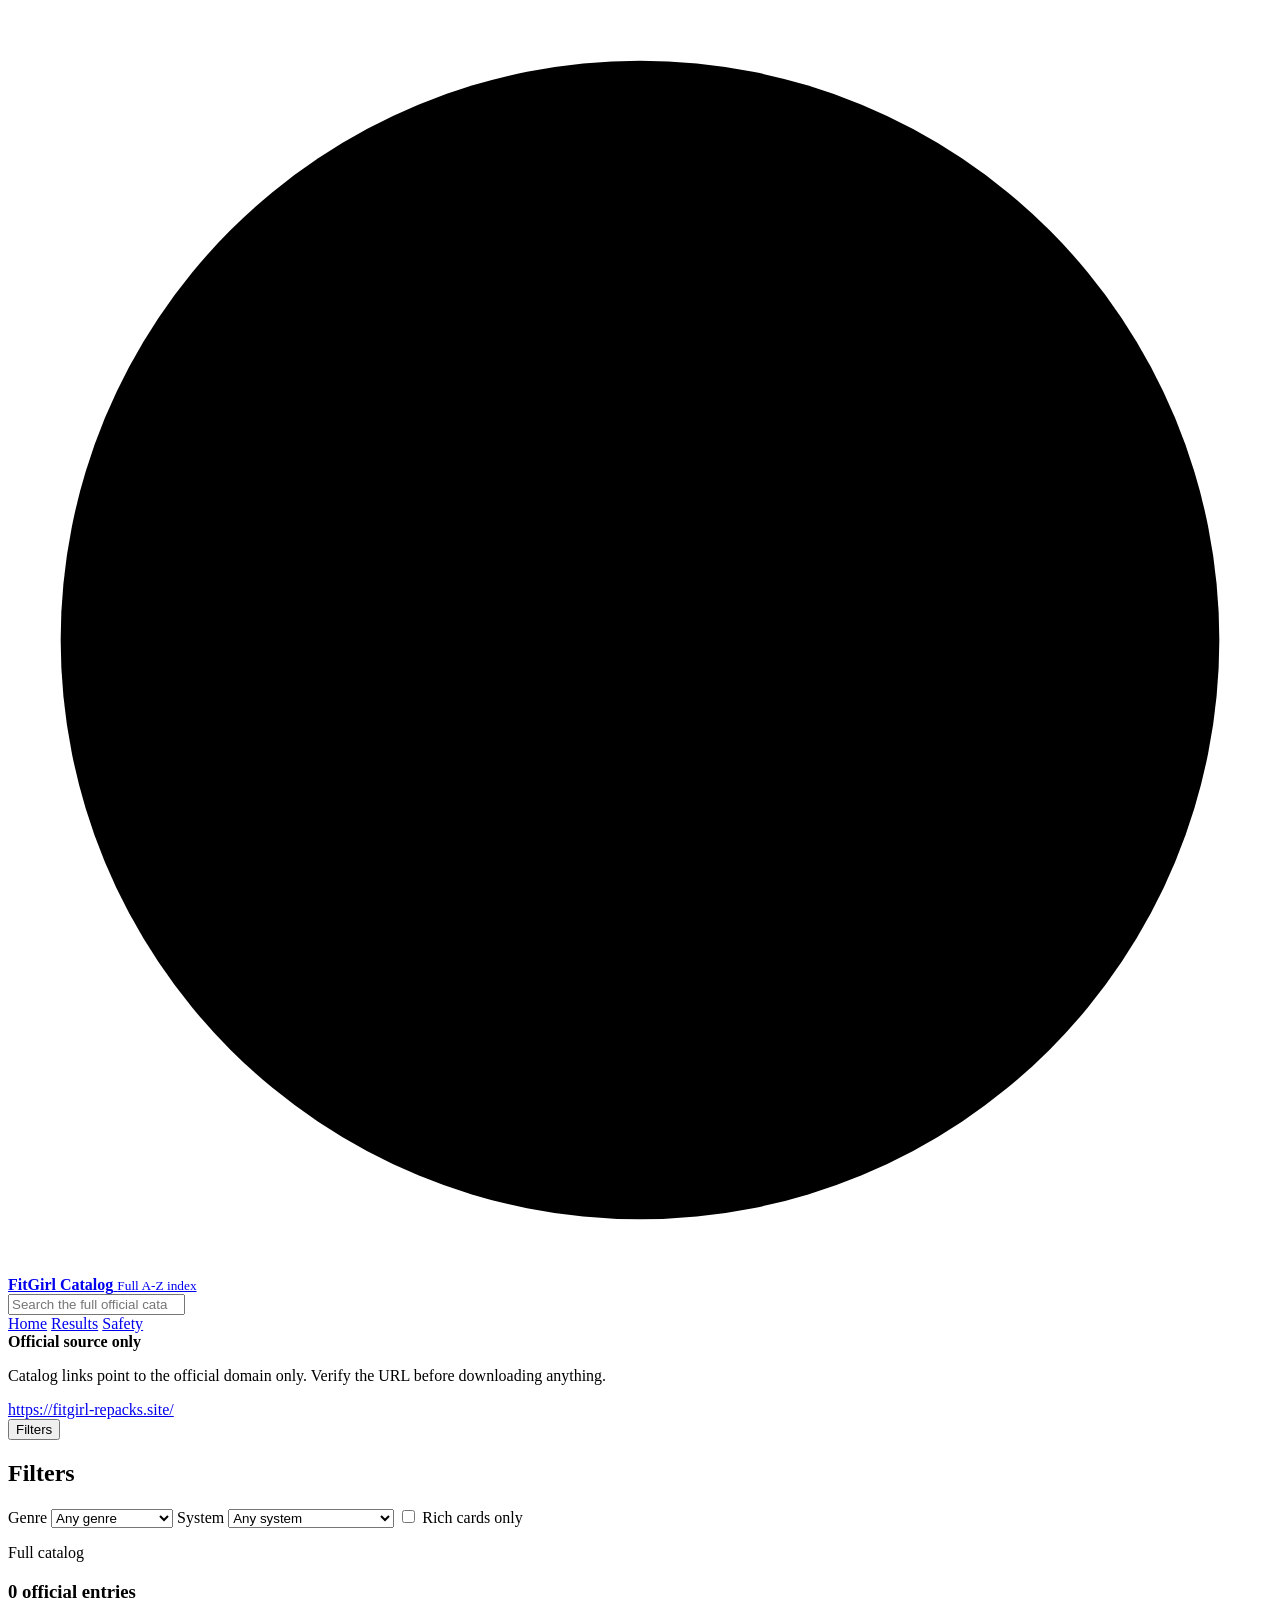
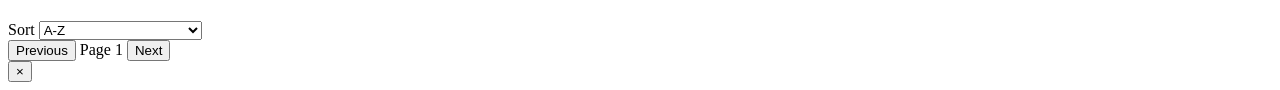
==== catalog.html @ 347bd5c8 "catlog.html file" ====
<!doctype html>
<html lang="en">
  <head>
    <meta charset="utf-8" />
    <meta name="viewport" content="width=device-width, initial-scale=1" />
    <title>Catalog - FitGirl Catalog</title>
    <meta
      name="description"
      content="Search and browse the locally indexed official FitGirl Repacks A-Z catalog."
    />
    <link rel="stylesheet" href="styles.css" />
  </head>
  <body>
    <header class="site-header">
      <a class="brand" href="/" aria-label="FitGirl Catalog home">
        <span class="fitgirl-mark" aria-hidden="true">
          <svg viewBox="0 0 48 48" role="img">
            <circle cx="24" cy="24" r="22" />
            <path d="M15 29c2.5 5.5 15.5 5.5 18 0" />
            <path d="M16 19c4-8 14-8 18 0" />
            <path d="M15 21c4 2 14 2 18 0" />
            <path d="M18 25h.1M30 25h.1" />
          </svg>
        </span>
        <span>
          <strong>FitGirl Catalog</strong>
          <small>Full A-Z index</small>
        </span>
      </a>
      <div class="catalog-header-search">
        <input id="catalogSearch" type="search" placeholder="Search the full official catalog..." />
      </div>
      <nav class="topnav" aria-label="Primary">
        <a href="/">Home</a>
        <a href="#results">Results</a>
        <a href="#safety">Safety</a>
      </nav>
    </header>

    <main>
      <section class="official-warning" id="safety">
        <div>
          <strong>Official source only</strong>
          <p>Catalog links point to the official domain only. Verify the URL before downloading anything.</p>
        </div>
        <a href="https://fitgirl-repacks.site/" rel="noreferrer">https://fitgirl-repacks.site/</a>
      </section>

      <section class="catalog-shell" id="results">
        <button class="secondary-button filter-toggle" type="button" id="filterToggle">Filters</button>
        <aside class="catalog-sidebar" id="catalogSidebar">
          <h2>Filters</h2>
          <label>
            Genre
            <select id="genreFilter">
              <option value="">Any genre</option>
              <option value="action">Action</option>
              <option value="rpg">RPG</option>
              <option value="racing">Racing</option>
              <option value="horror">Horror</option>
              <option value="strategy">Strategy</option>
              <option value="simulation">Simulation</option>
              <option value="survival">Survival</option>
              <option value="open-world">Open World</option>
              <option value="soulslike">Soulslike</option>
              <option value="sandbox">Sandbox</option>
              <option value="tactical">Tactical</option>
              <option value="roguelike">Roguelike</option>
              <option value="metroidvania">Metroidvania</option>
              <option value="first-person">First Person</option>
              <option value="third-person">Third Person</option>
              <option value="isometric">Isometric</option>
              <option value="top-down">Top Down</option>
              <option value="singleplayer">Singleplayer</option>
              <option value="multiplayer">Multiplayer</option>
              <option value="co-op">Co-op</option>
              <option value="online-pvp">Online PvP</option>
              <option value="fantasy">Fantasy</option>
              <option value="zombies">Zombies</option>
              <option value="space">Space</option>
              <option value="cyberpunk">Cyberpunk</option>
              <option value="historical">Historical</option>
              <option value="military">Military</option>
              <option value="post-apocalyptic">Post-Apocalyptic</option>
            </select>
          </label>
          <label>
            System
            <select id="systemFilter">
              <option value="">Any system</option>
              <option>Controller Friendly</option>
              <option>Low-End PC Friendly</option>
              <option>Steam Deck Friendly</option>
              <option>Keyboard + Mouse Only</option>
            </select>
          </label>
          <label class="checkbox-row">
            <input id="richOnly" type="checkbox" />
            Rich cards only
          </label>
        </aside>

        <section class="catalog-main">
          <div class="catalog-toolbar">
            <div>
              <p class="eyebrow">Full catalog</p>
              <h1><span id="catalogResultCount">0</span> official entries</h1>
            </div>
            <label>
              Sort
              <select id="catalogSort">
                <option value="titleAsc">A-Z</option>
                <option value="titleDesc">Z-A</option>
                <option value="updated">Recently updated cards</option>
              </select>
            </label>
          </div>
          <div class="catalog-results" id="catalogResults"></div>
          <div class="pagination">
            <button type="button" id="prevPage">Previous</button>
            <span id="pageLabel">Page 1</span>
            <button type="button" id="nextPage">Next</button>
          </div>
        </section>
      </section>
    </main>

    <aside class="quick-drawer" id="quickDrawer" aria-hidden="true" aria-label="Quick preview">
      <button class="drawer-close" type="button" data-drawer-close aria-label="Close preview">&times;</button>
      <div id="drawerContent"></div>
    </aside>
    <div class="drawer-scrim" data-drawer-close></div>

    <script src="catalog.js" type="module"></script>
  </body>
</html>
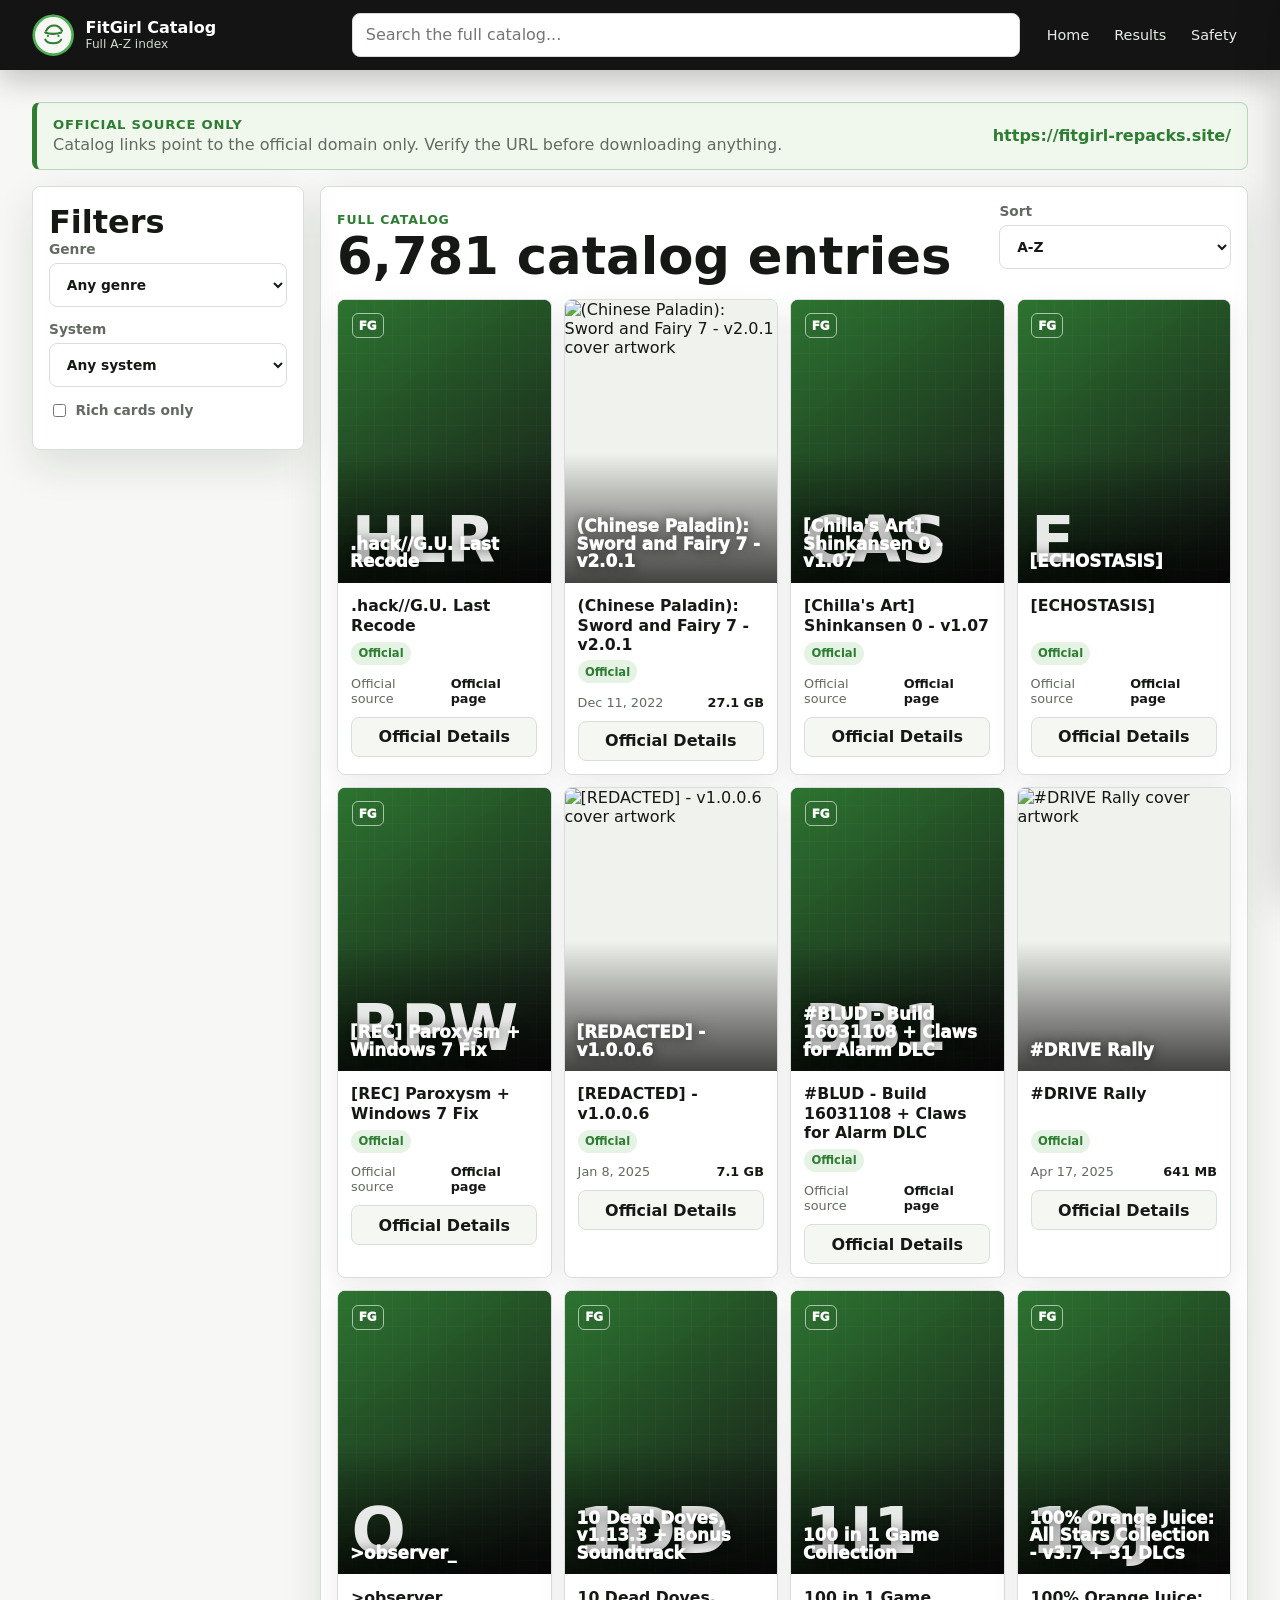
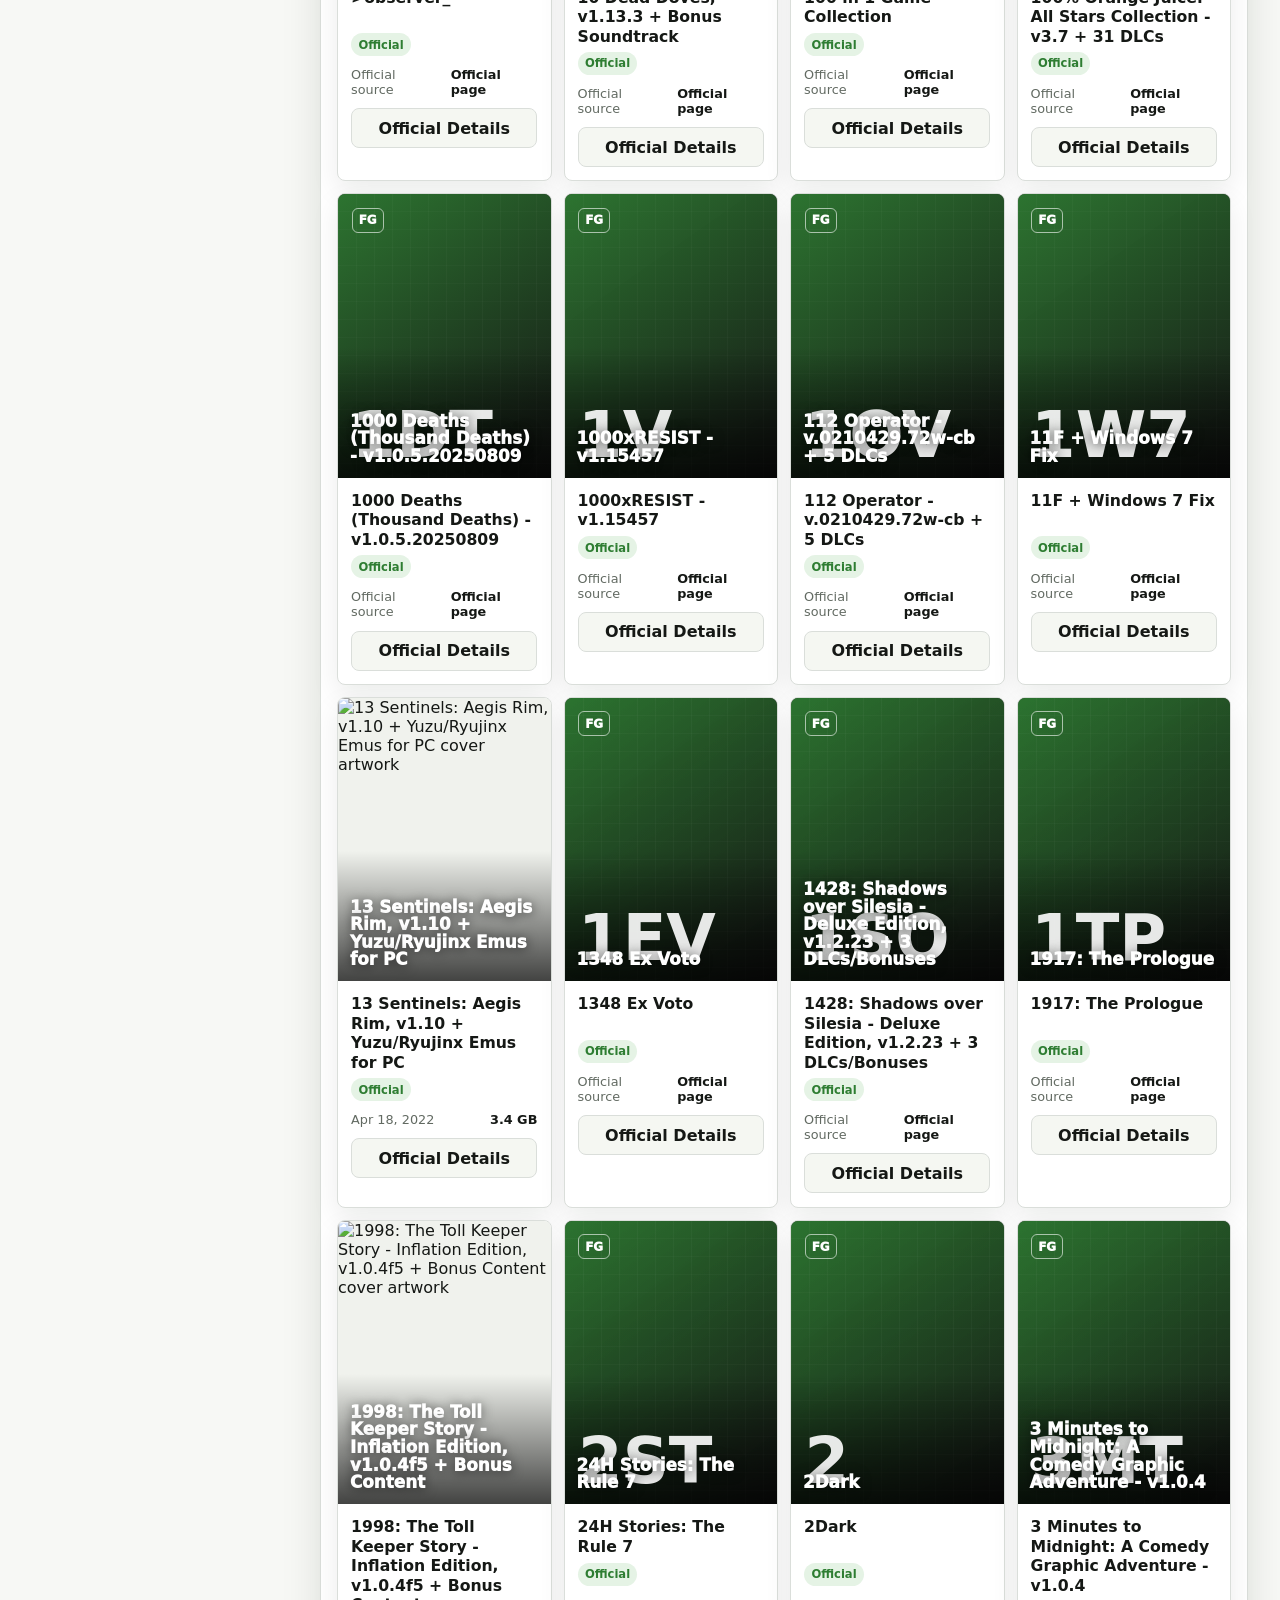
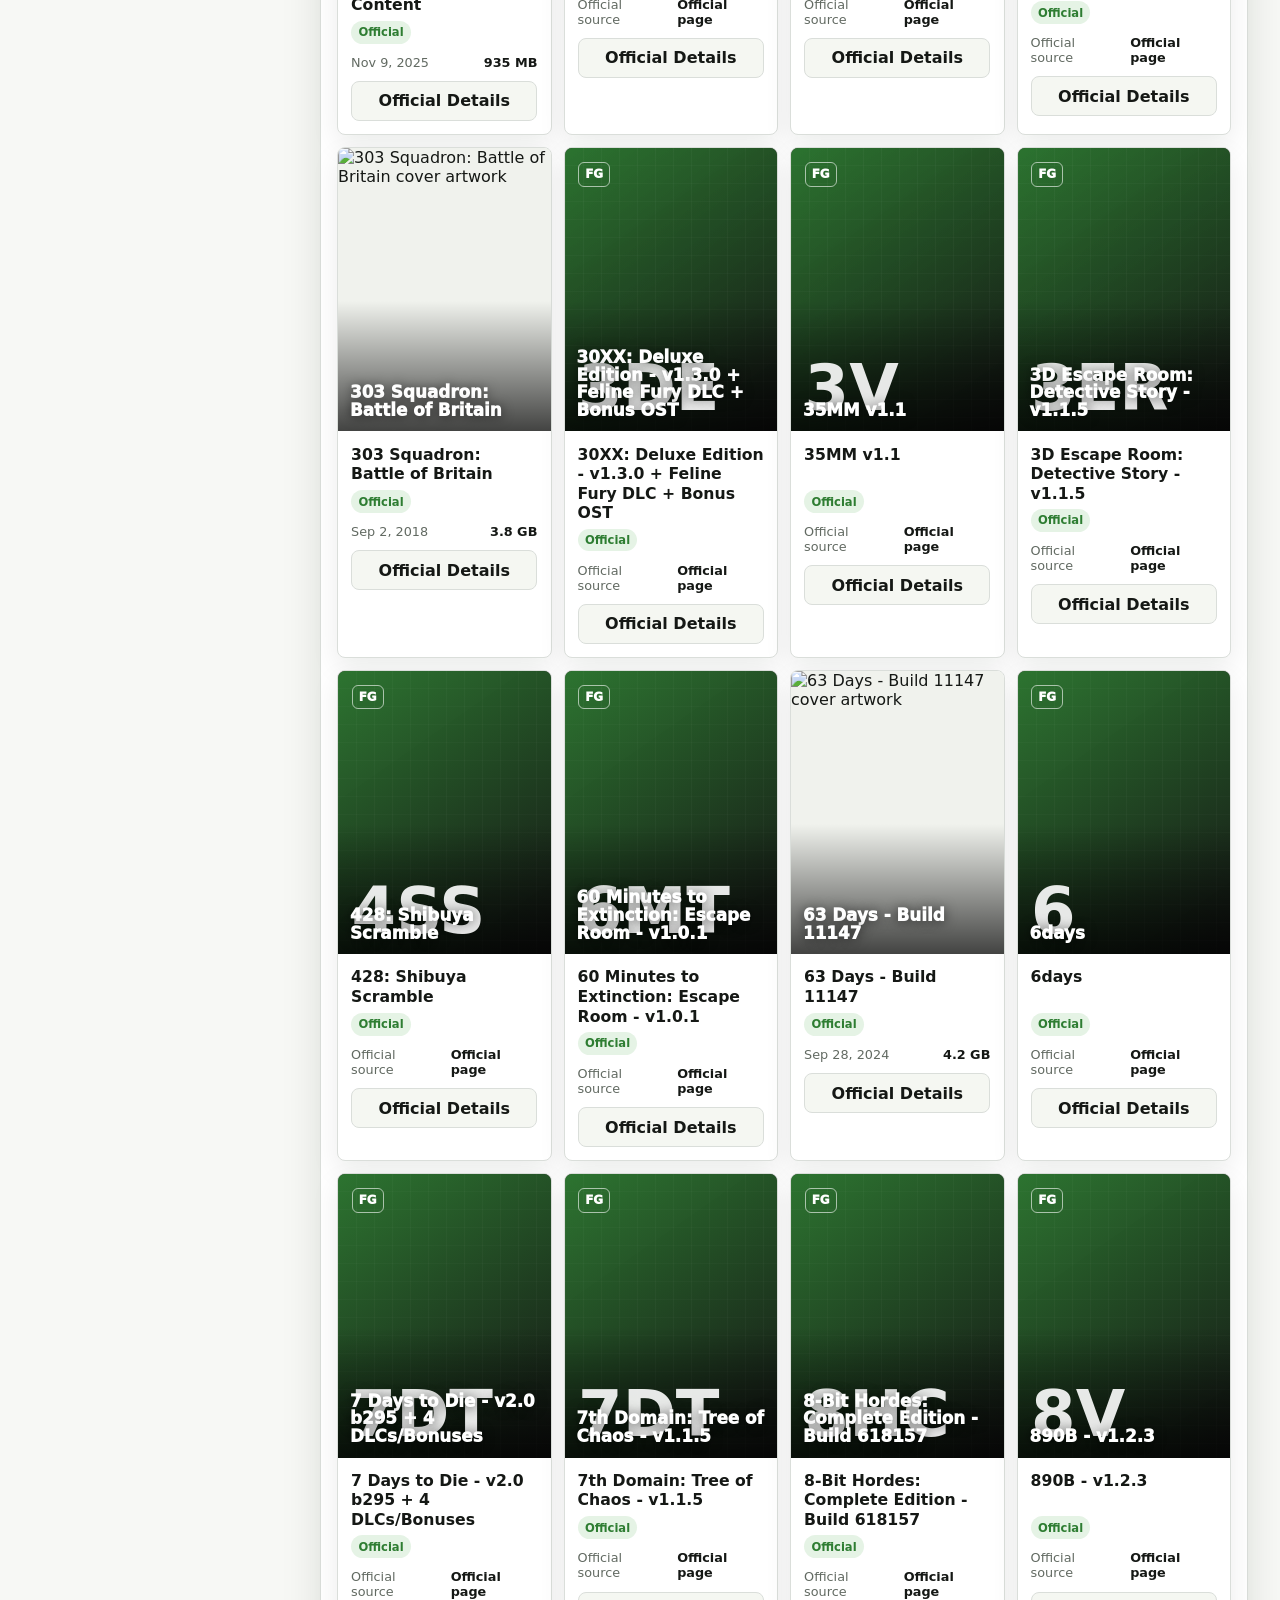
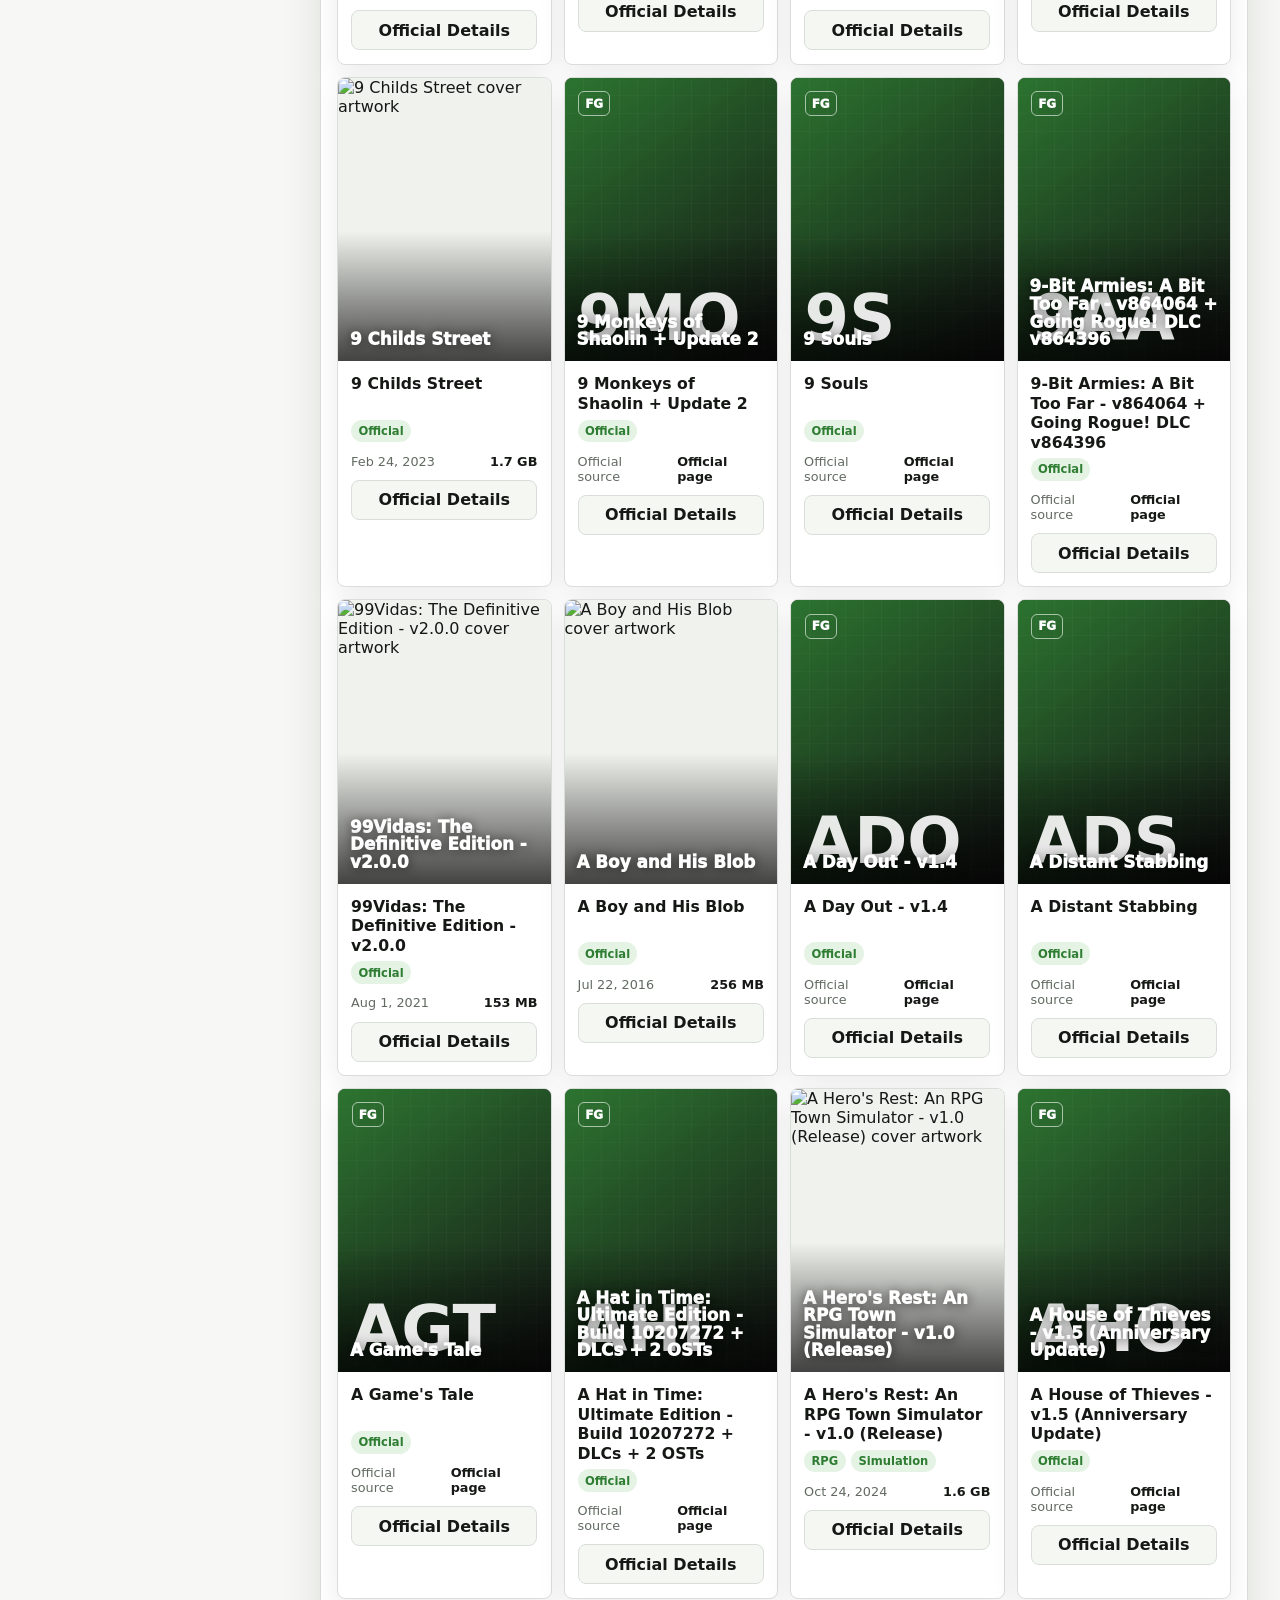
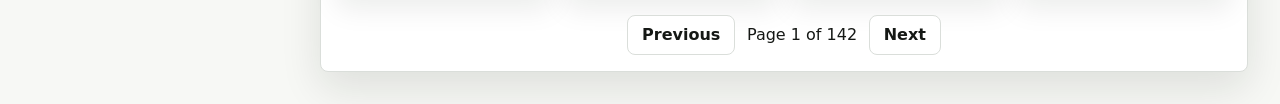
==== commit d28f56bb: "catlog file" ====
--- a/catalog.html
+++ b/catalog.html
@@ -6,7 +6,7 @@
     <title>Catalog - FitGirl Catalog</title>
     <meta
       name="description"
-      content="Search and browse the locally indexed official FitGirl Repacks A-Z catalog."
+      content="Search and browse the locally indexed FitGirl Repacks A-Z catalog."
     />
     <link rel="stylesheet" href="styles.css" />
   </head>
@@ -28,7 +28,7 @@
         </span>
       </a>
       <div class="catalog-header-search">
-        <input id="catalogSearch" type="search" placeholder="Search the full official catalog..." />
+        <input id="catalogSearch" type="search" placeholder="Search the full catalog..." />
       </div>
       <nav class="topnav" aria-label="Primary">
         <a href="/">Home</a>
@@ -104,7 +104,7 @@
           <div class="catalog-toolbar">
             <div>
               <p class="eyebrow">Full catalog</p>
-              <h1><span id="catalogResultCount">0</span> official entries</h1>
+              <h1><span id="catalogResultCount">0</span> catalog entries</h1>
             </div>
             <label>
               Sort
--- a/styles.css
+++ b/styles.css
@@ -0,0 +1,1004 @@
+:root {
+  --bg: #f7f8f5;
+  --surface: #ffffff;
+  --surface-2: #f0f2ed;
+  --header: #141414;
+  --header-2: #1f1f1f;
+  --text: #151815;
+  --muted: #626a62;
+  --line: #dadeda;
+  --green: #2e7d32;
+  --green-2: #4caf50;
+  --green-soft: #e5f3e5;
+  --warning: #fff7df;
+  --danger: #b4232a;
+  --shadow: 0 16px 42px rgba(17, 24, 18, 0.11);
+  --radius: 8px;
+}
+
+* {
+  box-sizing: border-box;
+}
+
+html {
+  scroll-behavior: smooth;
+}
+
+body {
+  margin: 0;
+  min-height: 100vh;
+  background: var(--bg);
+  color: var(--text);
+  font-family:
+    Inter, ui-sans-serif, system-ui, -apple-system, BlinkMacSystemFont, "Segoe UI", sans-serif;
+}
+
+a {
+  color: inherit;
+}
+
+button,
+input,
+select {
+  font: inherit;
+}
+
+button,
+a {
+  -webkit-tap-highlight-color: transparent;
+}
+
+.site-header {
+  position: sticky;
+  top: 0;
+  z-index: 50;
+  display: grid;
+  grid-template-columns: minmax(14rem, 19rem) minmax(16rem, 1fr) auto;
+  gap: 1rem;
+  align-items: center;
+  padding: 0.8rem clamp(1rem, 3vw, 2rem);
+  background: var(--header);
+  color: white;
+  box-shadow: 0 10px 30px rgba(0, 0, 0, 0.22);
+}
+
+.brand {
+  display: flex;
+  align-items: center;
+  gap: 0.7rem;
+  min-width: 0;
+  text-decoration: none;
+}
+
+.fitgirl-mark {
+  display: grid;
+  width: 2.65rem;
+  height: 2.65rem;
+  flex: 0 0 auto;
+  place-items: center;
+}
+
+.fitgirl-mark svg {
+  width: 100%;
+  height: 100%;
+}
+
+.fitgirl-mark circle {
+  fill: #f7f8f5;
+  stroke: var(--green-2);
+  stroke-width: 3;
+}
+
+.fitgirl-mark path {
+  fill: none;
+  stroke: var(--green);
+  stroke-linecap: round;
+  stroke-linejoin: round;
+  stroke-width: 2.35;
+}
+
+.brand strong,
+.brand small {
+  display: block;
+  overflow: hidden;
+  text-overflow: ellipsis;
+  white-space: nowrap;
+}
+
+.brand strong {
+  font-size: 1rem;
+}
+
+.brand small {
+  color: #cfd6cf;
+  font-size: 0.76rem;
+}
+
+.header-search,
+.catalog-header-search input {
+  width: 100%;
+  min-height: 2.85rem;
+  border: 1px solid #3a3a3a;
+  border-radius: var(--radius);
+  background: #ffffff;
+  color: #151815;
+}
+
+.header-search {
+  display: flex;
+  align-items: center;
+  justify-content: flex-start;
+  gap: 0.65rem;
+  padding: 0 0.8rem;
+  cursor: pointer;
+}
+
+.header-search span:nth-child(2) {
+  overflow: hidden;
+  color: #4b524b;
+  text-overflow: ellipsis;
+  white-space: nowrap;
+}
+
+kbd {
+  margin-left: auto;
+  padding: 0.18rem 0.38rem;
+  border: 1px solid #c9cec9;
+  border-radius: 5px;
+  background: #eef0eb;
+  color: #5a625a;
+  font-size: 0.72rem;
+  font-weight: 800;
+}
+
+.topnav {
+  display: flex;
+  align-items: center;
+  gap: 0.2rem;
+}
+
+.topnav a {
+  padding: 0.55rem 0.68rem;
+  border-radius: 6px;
+  color: #e8ece8;
+  font-size: 0.9rem;
+  text-decoration: none;
+}
+
+.topnav a:hover {
+  background: #2a2a2a;
+}
+
+main {
+  width: min(1480px, 100%);
+  margin: 0 auto;
+  padding: clamp(0.9rem, 2.5vw, 2rem);
+}
+
+.official-warning {
+  display: flex;
+  align-items: center;
+  justify-content: space-between;
+  gap: 1rem;
+  margin-bottom: 1rem;
+  padding: 0.9rem 1rem;
+  border: 1px solid #bfd9bf;
+  border-left: 5px solid var(--green);
+  border-radius: var(--radius);
+  background: #f0f8ed;
+}
+
+.official-warning strong {
+  display: block;
+  color: var(--green);
+  text-transform: uppercase;
+  font-size: 0.82rem;
+  letter-spacing: 0.06em;
+}
+
+.official-warning p {
+  margin: 0.2rem 0 0;
+  color: var(--muted);
+}
+
+.official-warning a {
+  flex: 0 0 auto;
+  color: var(--green);
+  font-weight: 900;
+  text-decoration: none;
+}
+
+.section-block {
+  margin-bottom: 1rem;
+  padding: clamp(1rem, 2vw, 1.35rem);
+  border: 1px solid var(--line);
+  border-radius: var(--radius);
+  background: var(--surface);
+  box-shadow: var(--shadow);
+}
+
+.section-heading,
+.catalog-toolbar {
+  display: flex;
+  align-items: end;
+  justify-content: space-between;
+  gap: 1rem;
+  margin-bottom: 1rem;
+}
+
+.section-heading.compact {
+  align-items: center;
+}
+
+.eyebrow {
+  margin: 0 0 0.3rem;
+  color: var(--green);
+  font-size: 0.78rem;
+  font-weight: 900;
+  letter-spacing: 0.07em;
+  text-transform: uppercase;
+}
+
+h1,
+h2,
+h3,
+p {
+  margin-top: 0;
+}
+
+h1 {
+  margin-bottom: 0;
+  font-size: clamp(2rem, 4vw, 3.5rem);
+  line-height: 1;
+}
+
+h2 {
+  margin-bottom: 0;
+  font-size: clamp(1.35rem, 2.5vw, 2.1rem);
+}
+
+.tabs,
+.cta-actions {
+  display: flex;
+  flex-wrap: wrap;
+  gap: 0.45rem;
+}
+
+.tab,
+.primary-button,
+.secondary-button,
+.text-link,
+.details-button,
+.drawer-action,
+.pagination button,
+.filter-toggle {
+  min-height: 2.5rem;
+  border-radius: var(--radius);
+  font-weight: 850;
+  text-decoration: none;
+  cursor: pointer;
+}
+
+.tab {
+  padding: 0 0.8rem;
+  border: 1px solid var(--line);
+  background: var(--surface-2);
+  color: var(--muted);
+}
+
+.tab.is-active,
+.primary-button {
+  border: 1px solid var(--green);
+  background: var(--green);
+  color: white;
+}
+
+.secondary-button,
+.details-button,
+.drawer-action,
+.pagination button,
+.filter-toggle {
+  display: inline-flex;
+  align-items: center;
+  justify-content: center;
+  padding: 0 0.85rem;
+  border: 1px solid var(--line);
+  background: var(--surface);
+  color: var(--text);
+}
+
+.text-link {
+  display: inline-flex;
+  align-items: center;
+  color: var(--green);
+}
+
+.game-grid {
+  display: grid;
+  grid-template-columns: repeat(5, minmax(0, 1fr));
+  gap: 0.9rem;
+}
+
+.game-card {
+  overflow: hidden;
+  border: 1px solid var(--line);
+  border-radius: var(--radius);
+  background: var(--surface);
+  box-shadow: 0 10px 28px rgba(17, 24, 18, 0.08);
+  cursor: pointer;
+  transition:
+    transform 160ms ease,
+    box-shadow 160ms ease,
+    border-color 160ms ease;
+}
+
+.game-card:hover {
+  transform: translateY(-2px);
+  border-color: #b5c4b5;
+  box-shadow: 0 18px 36px rgba(17, 24, 18, 0.14);
+}
+
+.poster {
+  position: relative;
+  aspect-ratio: 3 / 4;
+  background: var(--surface-2);
+}
+
+.poster img {
+  width: 100%;
+  height: 100%;
+  object-fit: cover;
+}
+
+.generated-cover {
+  position: absolute;
+  inset: 0;
+  display: grid;
+  align-content: space-between;
+  padding: 0.85rem;
+  background:
+    linear-gradient(145deg, rgba(46, 125, 50, 0.9), rgba(20, 20, 20, 0.96)),
+    #1f1f1f;
+  color: white;
+}
+
+.generated-cover::before {
+  content: "";
+  position: absolute;
+  inset: 0;
+  background:
+    linear-gradient(90deg, rgba(255, 255, 255, 0.08) 1px, transparent 1px),
+    linear-gradient(0deg, rgba(255, 255, 255, 0.06) 1px, transparent 1px);
+  background-size: 18px 18px;
+  opacity: 0.36;
+}
+
+.generated-cover > * {
+  position: relative;
+  z-index: 1;
+}
+
+.generated-logo {
+  justify-self: start;
+  padding: 0.28rem 0.38rem;
+  border: 1px solid rgba(255, 255, 255, 0.6);
+  border-radius: 6px;
+  font-size: 0.75rem;
+  font-weight: 950;
+}
+
+.generated-cover strong {
+  align-self: end;
+  color: rgba(255, 255, 255, 0.9);
+  font-size: clamp(2rem, 5vw, 4.2rem);
+  line-height: 0.9;
+}
+
+.poster::after {
+  content: "";
+  position: absolute;
+  inset: auto 0 0;
+  height: 46%;
+  background: linear-gradient(180deg, transparent, rgba(0, 0, 0, 0.72));
+}
+
+.poster .poster-title {
+  position: absolute;
+  z-index: 1;
+  left: 0.75rem;
+  right: 0.75rem;
+  bottom: 0.75rem;
+  color: white;
+  font-size: 1.05rem;
+  font-weight: 950;
+  line-height: 1.05;
+  text-shadow: 0 1px 12px rgba(0, 0, 0, 0.65);
+}
+
+.card-body {
+  padding: 0.82rem;
+}
+
+.card-title {
+  min-height: 2.5rem;
+  margin-bottom: 0.35rem;
+  font-size: 0.98rem;
+  line-height: 1.25;
+}
+
+.card-meta,
+.card-badges,
+.card-footer,
+.tag-list,
+.spec-list {
+  display: flex;
+  flex-wrap: wrap;
+  gap: 0.35rem;
+}
+
+.card-meta {
+  margin-bottom: 0.55rem;
+  color: var(--muted);
+  font-size: 0.78rem;
+}
+
+.tag,
+.badge {
+  border-radius: 999px;
+  padding: 0.28rem 0.46rem;
+  font-size: 0.72rem;
+  font-weight: 850;
+}
+
+.tag {
+  background: var(--green-soft);
+  color: var(--green);
+}
+
+.badge {
+  background: #edf0ed;
+  color: #4c554c;
+}
+
+.badge.warn {
+  background: #fff1d1;
+  color: #8a5a00;
+}
+
+.badge.danger {
+  background: #fde8e8;
+  color: var(--danger);
+}
+
+.size-row {
+  display: flex;
+  align-items: center;
+  justify-content: space-between;
+  gap: 0.75rem;
+  margin: 0.7rem 0;
+  color: var(--muted);
+  font-size: 0.8rem;
+}
+
+.size-row strong {
+  color: var(--text);
+}
+
+.card-footer {
+  align-items: center;
+  justify-content: space-between;
+  margin-top: 0.7rem;
+}
+
+.details-button {
+  width: 100%;
+  background: #f5f7f2;
+}
+
+.split-section {
+  display: grid;
+  grid-template-columns: repeat(2, minmax(0, 1fr));
+  gap: 1rem;
+}
+
+.mini-list {
+  display: grid;
+  gap: 0.55rem;
+}
+
+.mini-row {
+  display: grid;
+  grid-template-columns: 3rem minmax(0, 1fr) auto;
+  gap: 0.7rem;
+  align-items: center;
+  padding: 0.55rem;
+  border: 1px solid var(--line);
+  border-radius: var(--radius);
+  background: #fbfcf8;
+  cursor: pointer;
+}
+
+.mini-row img {
+  width: 3rem;
+  height: 3.8rem;
+  border-radius: 6px;
+  object-fit: cover;
+}
+
+.mini-row strong,
+.mini-row span {
+  display: block;
+  overflow: hidden;
+  text-overflow: ellipsis;
+  white-space: nowrap;
+}
+
+.mini-row span,
+.mini-row small {
+  color: var(--muted);
+}
+
+.genre-rail,
+.notes-grid {
+  display: grid;
+  grid-template-columns: repeat(4, minmax(0, 1fr));
+  gap: 0.75rem;
+}
+
+.genre-card,
+.notes-grid article {
+  padding: 1rem;
+  border: 1px solid var(--line);
+  border-radius: var(--radius);
+  background: #fbfcf8;
+}
+
+.genre-card {
+  display: flex;
+  align-items: center;
+  justify-content: space-between;
+  color: var(--green);
+  font-weight: 950;
+  text-decoration: none;
+}
+
+.notes-grid strong,
+.notes-grid span {
+  display: block;
+}
+
+.notes-grid strong {
+  margin-bottom: 0.35rem;
+}
+
+.notes-grid span {
+  color: var(--muted);
+  line-height: 1.45;
+}
+
+.search-cta {
+  display: flex;
+  align-items: center;
+  justify-content: space-between;
+  gap: 1rem;
+}
+
+.footer {
+  padding: 2rem;
+  color: var(--muted);
+  text-align: center;
+}
+
+.footer a {
+  color: var(--green);
+  font-weight: 850;
+}
+
+.search-overlay {
+  position: fixed;
+  inset: 0;
+  z-index: 100;
+  display: none;
+  padding: clamp(0.8rem, 4vw, 3rem);
+  background: rgba(17, 17, 17, 0.48);
+}
+
+.search-overlay.is-open {
+  display: block;
+}
+
+.search-modal {
+  width: min(840px, 100%);
+  margin: 0 auto;
+  overflow: hidden;
+  border-radius: var(--radius);
+  background: white;
+  box-shadow: 0 30px 80px rgba(0, 0, 0, 0.35);
+}
+
+.overlay-search-row {
+  display: grid;
+  grid-template-columns: auto minmax(0, 1fr) auto;
+  gap: 0.75rem;
+  align-items: center;
+  padding: 0.8rem;
+  border-bottom: 1px solid var(--line);
+}
+
+.overlay-search-row input,
+.catalog-header-search input,
+.catalog-toolbar select,
+.catalog-sidebar select,
+.catalog-sidebar input[type="search"] {
+  min-height: 2.75rem;
+  padding: 0 0.8rem;
+  border: 1px solid var(--line);
+  border-radius: var(--radius);
+  background: white;
+  color: var(--text);
+}
+
+.overlay-search-row input {
+  width: 100%;
+  border: 0;
+  outline: 0;
+}
+
+.overlay-search-row button {
+  min-height: 2.35rem;
+  border: 0;
+  background: transparent;
+  color: var(--green);
+  font-weight: 900;
+  cursor: pointer;
+}
+
+.overlay-content {
+  display: grid;
+  grid-template-columns: 1.4fr 1fr 1fr;
+  gap: 1rem;
+  padding: 1rem;
+}
+
+.overlay-content h3 {
+  margin-bottom: 0.6rem;
+  font-size: 0.95rem;
+}
+
+.suggestions-list,
+.shortcut-grid {
+  display: grid;
+  gap: 0.45rem;
+}
+
+.suggestion-row,
+.shortcut-grid button,
+.shortcut-grid a {
+  display: flex;
+  align-items: center;
+  justify-content: space-between;
+  gap: 0.75rem;
+  min-height: 2.55rem;
+  padding: 0.55rem 0.7rem;
+  border: 1px solid var(--line);
+  border-radius: var(--radius);
+  background: #fbfcf8;
+  color: var(--text);
+  text-decoration: none;
+  cursor: pointer;
+}
+
+.suggestion-row small {
+  color: var(--muted);
+}
+
+.view-all-results {
+  display: flex;
+  align-items: center;
+  justify-content: center;
+  min-height: 3rem;
+  border-top: 1px solid var(--line);
+  color: var(--green);
+  font-weight: 950;
+  text-decoration: none;
+}
+
+.quick-drawer {
+  position: fixed;
+  top: 0;
+  right: 0;
+  z-index: 90;
+  width: min(440px, 100%);
+  height: 100vh;
+  overflow: auto;
+  padding: 1rem;
+  background: white;
+  box-shadow: -18px 0 46px rgba(0, 0, 0, 0.22);
+  transform: translateX(105%);
+  transition: transform 180ms ease;
+}
+
+.quick-drawer.is-open {
+  transform: translateX(0);
+}
+
+.drawer-scrim {
+  position: fixed;
+  inset: 0;
+  z-index: 80;
+  display: none;
+  background: rgba(0, 0, 0, 0.36);
+}
+
+.drawer-scrim.is-open {
+  display: block;
+}
+
+.drawer-close {
+  position: sticky;
+  top: 0;
+  float: right;
+  width: 2.4rem;
+  height: 2.4rem;
+  border: 1px solid var(--line);
+  border-radius: 999px;
+  background: white;
+  cursor: pointer;
+  font-size: 1.5rem;
+}
+
+.drawer-cover {
+  width: 100%;
+  aspect-ratio: 16 / 10;
+  margin-bottom: 1rem;
+  border-radius: var(--radius);
+  object-fit: cover;
+}
+
+.drawer-title {
+  margin-bottom: 0.45rem;
+  font-size: 1.7rem;
+}
+
+.spec-grid {
+  display: grid;
+  grid-template-columns: repeat(2, minmax(0, 1fr));
+  gap: 0.55rem;
+  margin: 1rem 0;
+}
+
+.spec {
+  padding: 0.72rem;
+  border: 1px solid var(--line);
+  border-radius: var(--radius);
+  background: #fbfcf8;
+}
+
+.spec span {
+  display: block;
+  color: var(--muted);
+  font-size: 0.72rem;
+  font-weight: 850;
+  text-transform: uppercase;
+}
+
+.spec strong {
+  display: block;
+  margin-top: 0.12rem;
+}
+
+.warning-box {
+  padding: 0.85rem;
+  border: 1px solid #eed79b;
+  border-radius: var(--radius);
+  background: var(--warning);
+  color: #604700;
+}
+
+.drawer-actions {
+  display: grid;
+  grid-template-columns: repeat(2, minmax(0, 1fr));
+  gap: 0.55rem;
+  margin: 1rem 0;
+}
+
+.drawer-action.is-saved {
+  border-color: var(--green);
+  background: var(--green-soft);
+  color: var(--green);
+}
+
+.similar-list {
+  display: grid;
+  gap: 0.45rem;
+}
+
+.similar-list button {
+  padding: 0.6rem;
+  border: 1px solid var(--line);
+  border-radius: var(--radius);
+  background: #fbfcf8;
+  text-align: left;
+  cursor: pointer;
+}
+
+.catalog-shell {
+  display: grid;
+  grid-template-columns: 17rem minmax(0, 1fr);
+  gap: 1rem;
+}
+
+.catalog-sidebar,
+.catalog-main {
+  border: 1px solid var(--line);
+  border-radius: var(--radius);
+  background: white;
+  box-shadow: var(--shadow);
+}
+
+.catalog-sidebar {
+  align-self: start;
+  padding: 1rem;
+  position: sticky;
+  top: 5.25rem;
+}
+
+.catalog-sidebar label,
+.catalog-toolbar label {
+  display: grid;
+  gap: 0.4rem;
+  margin-bottom: 0.85rem;
+  color: var(--muted);
+  font-size: 0.86rem;
+  font-weight: 850;
+}
+
+.checkbox-row {
+  grid-template-columns: auto 1fr;
+  align-items: center;
+}
+
+.catalog-main {
+  padding: 1rem;
+}
+
+.catalog-results {
+  display: grid;
+  grid-template-columns: repeat(4, minmax(0, 1fr));
+  gap: 0.75rem;
+}
+
+.catalog-entry {
+  display: grid;
+  align-content: space-between;
+  gap: 0.75rem;
+  min-height: 8rem;
+  padding: 0.85rem;
+  border: 1px solid var(--line);
+  border-radius: var(--radius);
+  background: #fbfcf8;
+  text-decoration: none;
+}
+
+.catalog-preview-card {
+  cursor: default;
+}
+
+.catalog-preview-card:hover {
+  transform: translateY(-1px);
+}
+
+.catalog-poster {
+  display: block;
+  color: inherit;
+  text-decoration: none;
+}
+
+.catalog-entry strong {
+  line-height: 1.25;
+}
+
+.catalog-entry small {
+  color: var(--green);
+  font-weight: 950;
+}
+
+.pagination {
+  display: flex;
+  align-items: center;
+  justify-content: center;
+  gap: 0.75rem;
+  margin-top: 1rem;
+}
+
+.filter-toggle {
+  display: none;
+}
+
+@media (max-width: 1220px) {
+  .game-grid,
+  .catalog-results {
+    grid-template-columns: repeat(3, minmax(0, 1fr));
+  }
+
+  .genre-rail,
+  .notes-grid {
+    grid-template-columns: repeat(2, minmax(0, 1fr));
+  }
+}
+
+@media (max-width: 920px) {
+  .site-header {
+    grid-template-columns: 1fr;
+  }
+
+  .topnav {
+    overflow: auto;
+  }
+
+  .official-warning,
+  .section-heading,
+  .catalog-toolbar,
+  .search-cta {
+    align-items: stretch;
+    flex-direction: column;
+  }
+
+  .official-warning a {
+    overflow-wrap: anywhere;
+  }
+
+  .split-section,
+  .catalog-shell {
+    grid-template-columns: 1fr;
+  }
+
+  .filter-toggle {
+    display: inline-flex;
+    width: max-content;
+  }
+
+  .catalog-sidebar {
+    display: none;
+    position: static;
+  }
+
+  .catalog-sidebar.is-open {
+    display: block;
+  }
+
+  .overlay-content {
+    grid-template-columns: 1fr;
+  }
+}
+
+@media (max-width: 640px) {
+  main {
+    padding: 0.7rem;
+  }
+
+  .game-grid,
+  .catalog-results,
+  .genre-rail,
+  .notes-grid {
+    grid-template-columns: 1fr;
+  }
+
+  .quick-drawer {
+    top: auto;
+    bottom: 0;
+    width: 100%;
+    height: min(88vh, 760px);
+    border-radius: 16px 16px 0 0;
+    transform: translateY(105%);
+  }
+
+  .quick-drawer.is-open {
+    transform: translateY(0);
+  }
+
+  .drawer-actions,
+  .spec-grid {
+    grid-template-columns: 1fr;
+  }
+}
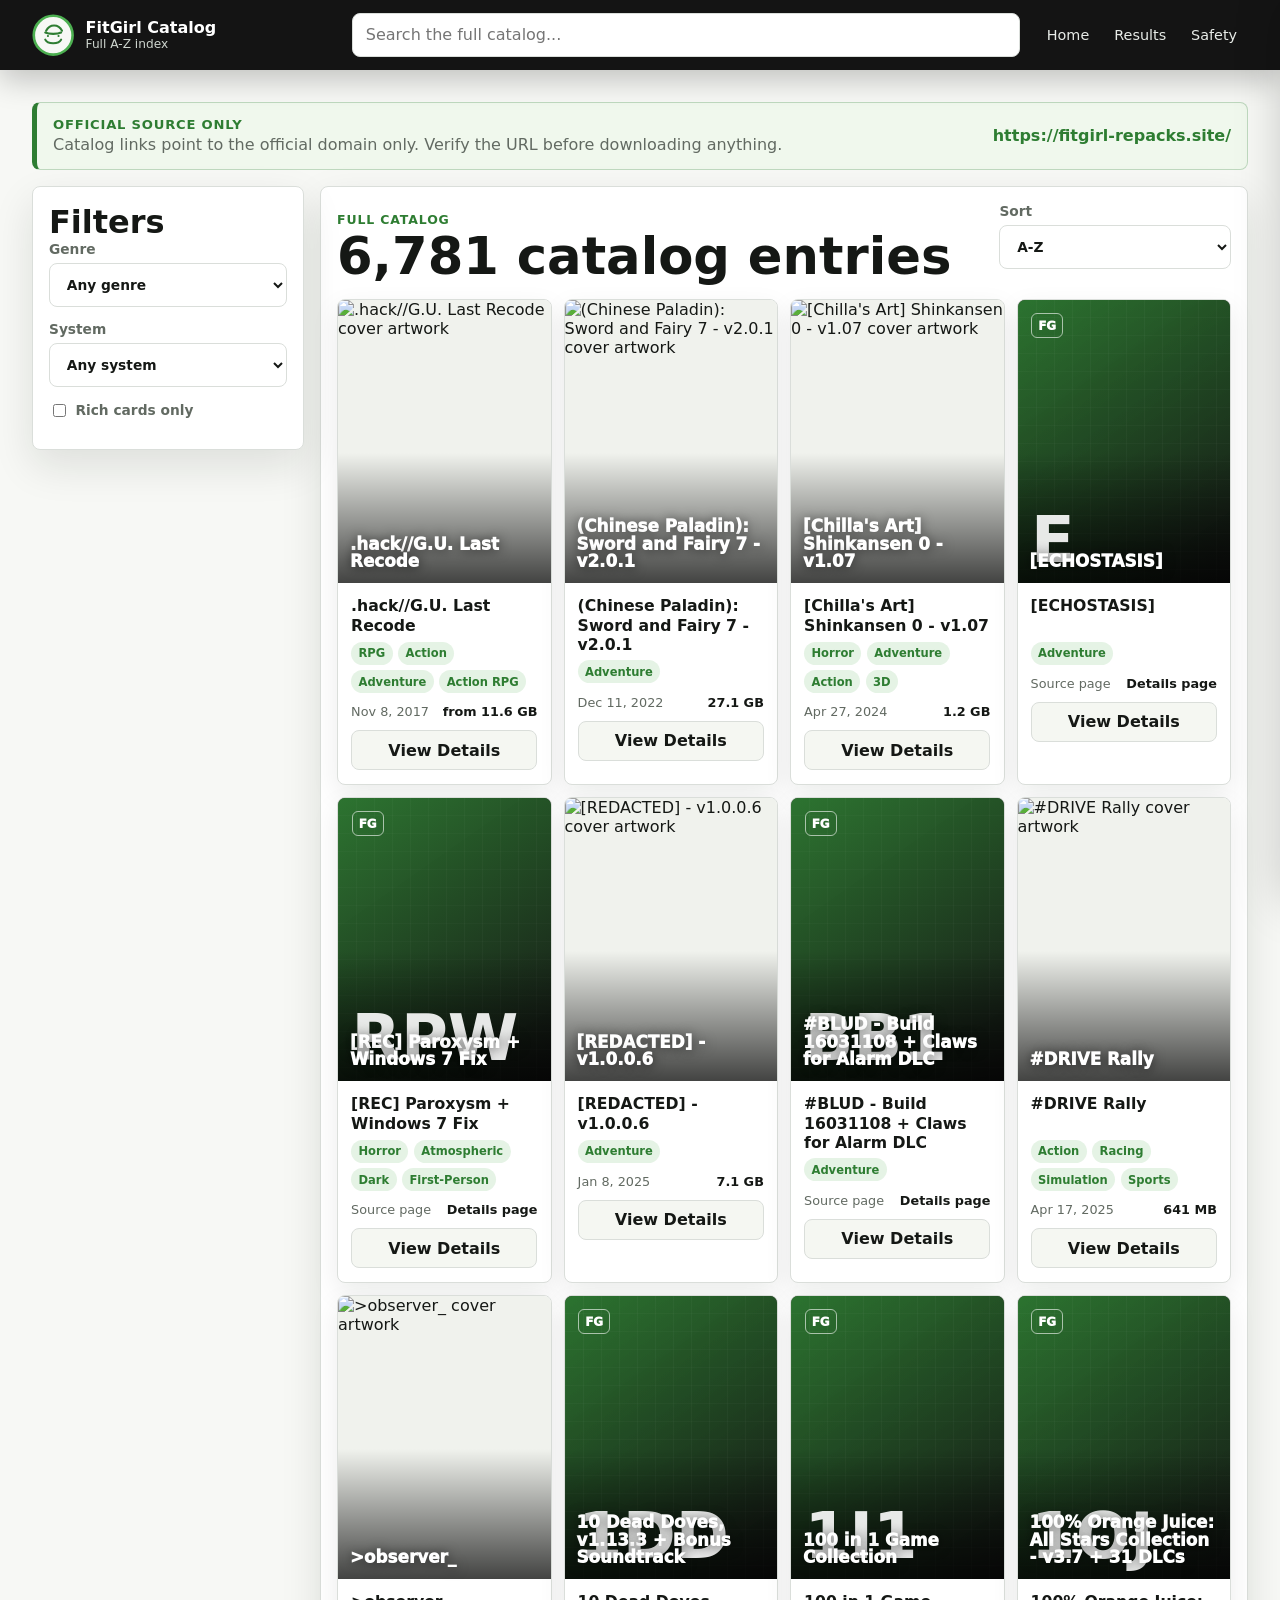
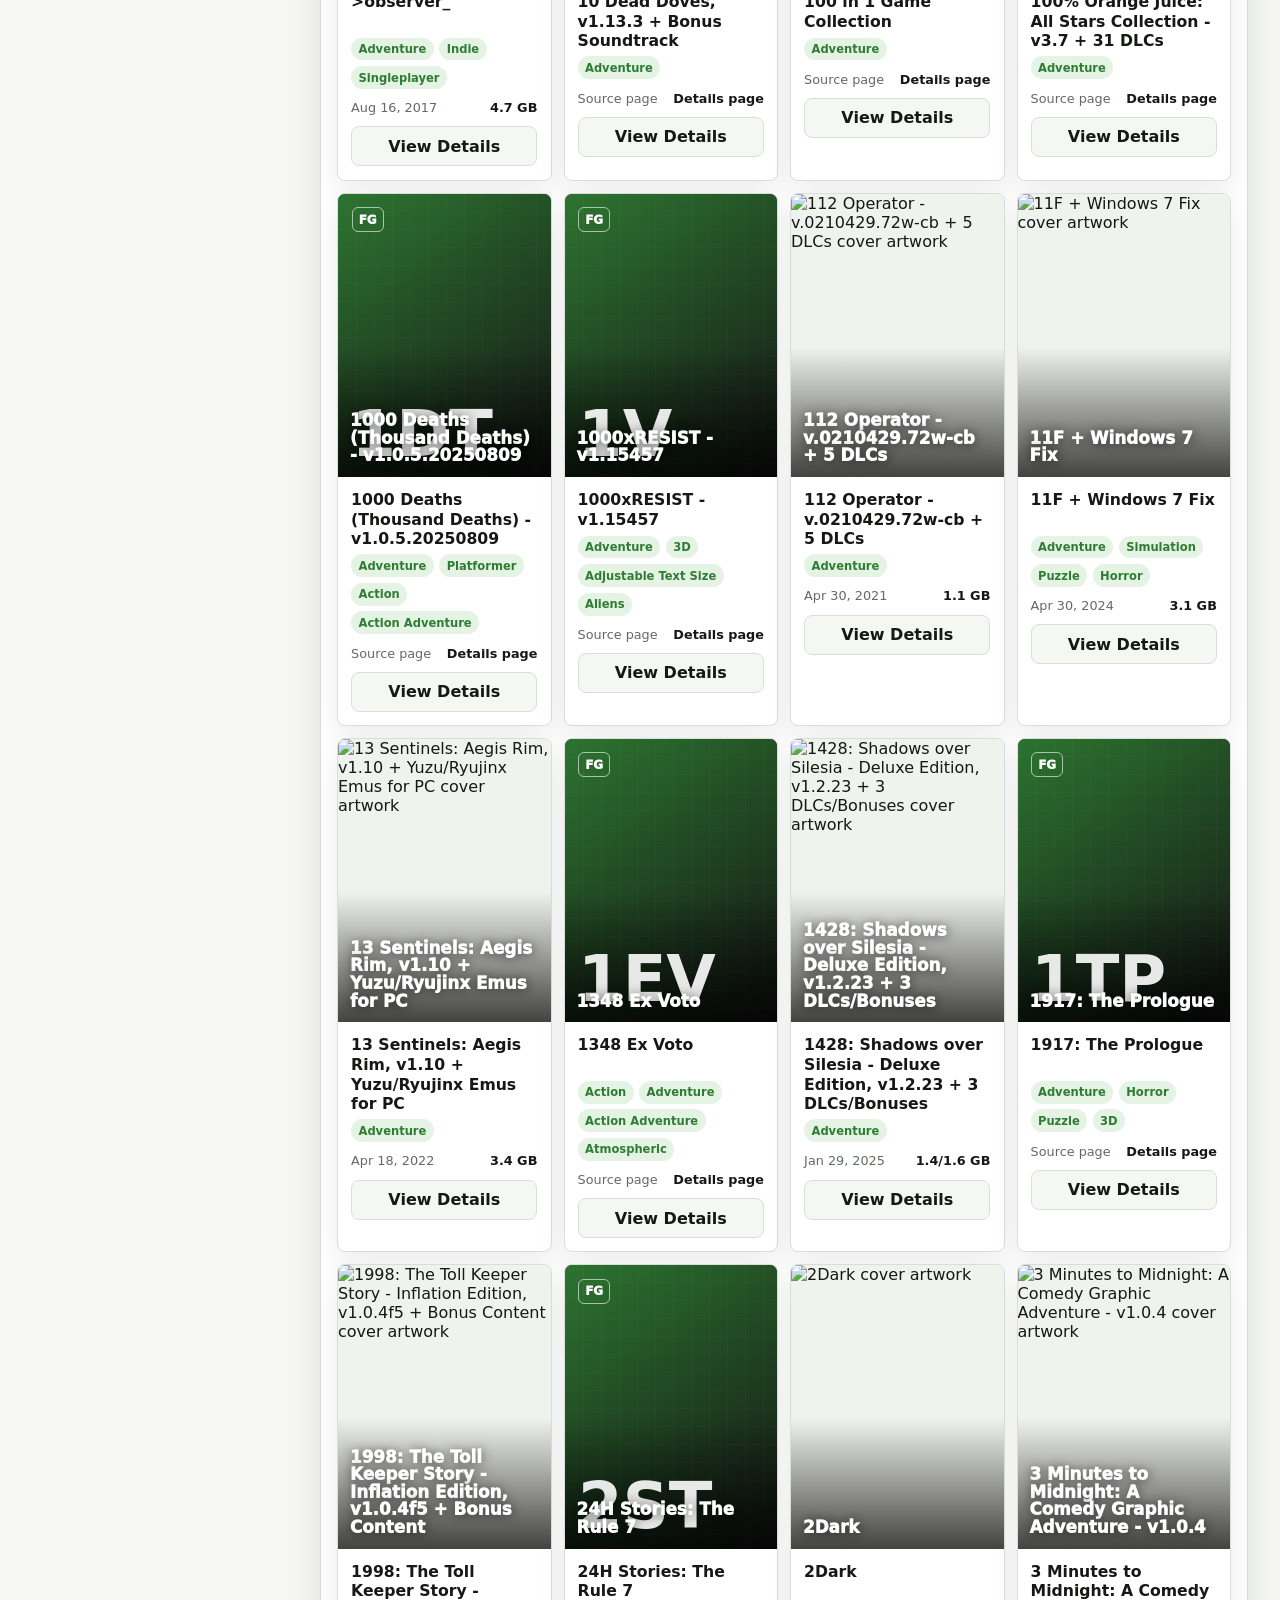
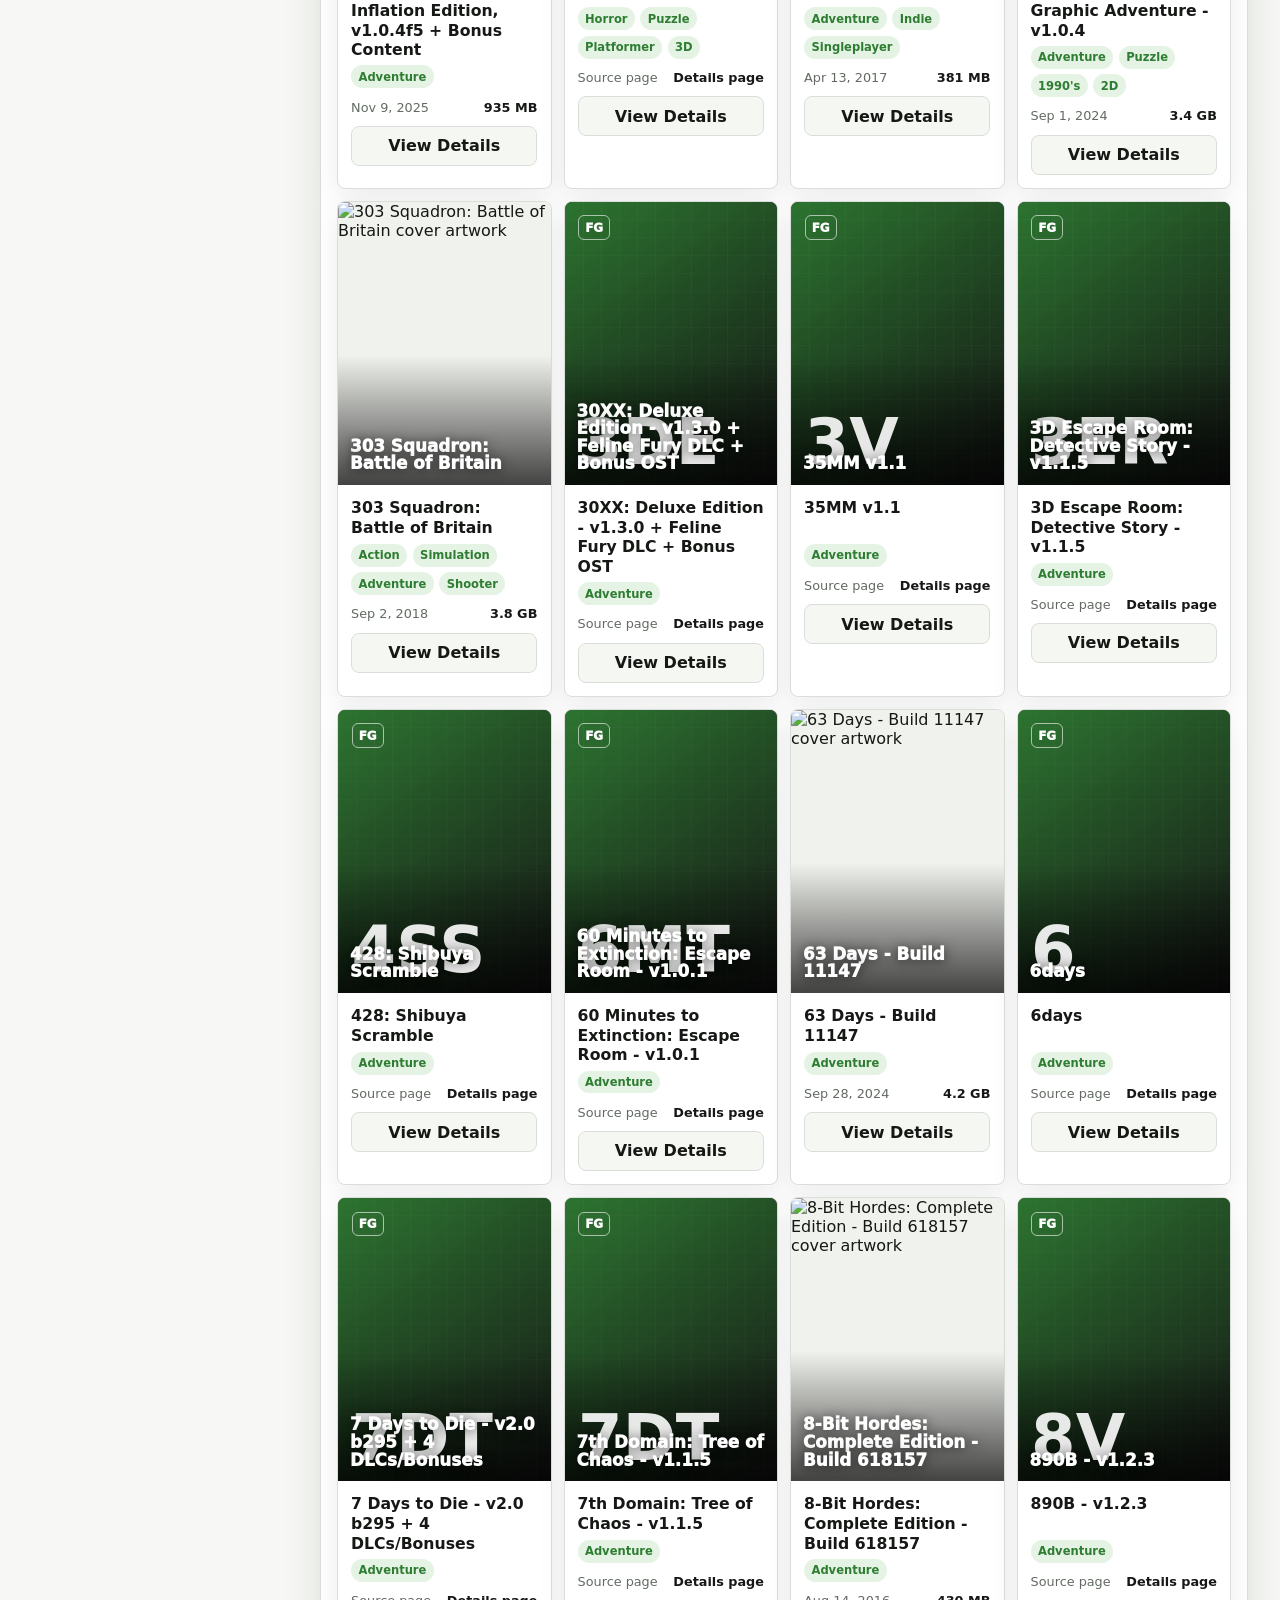
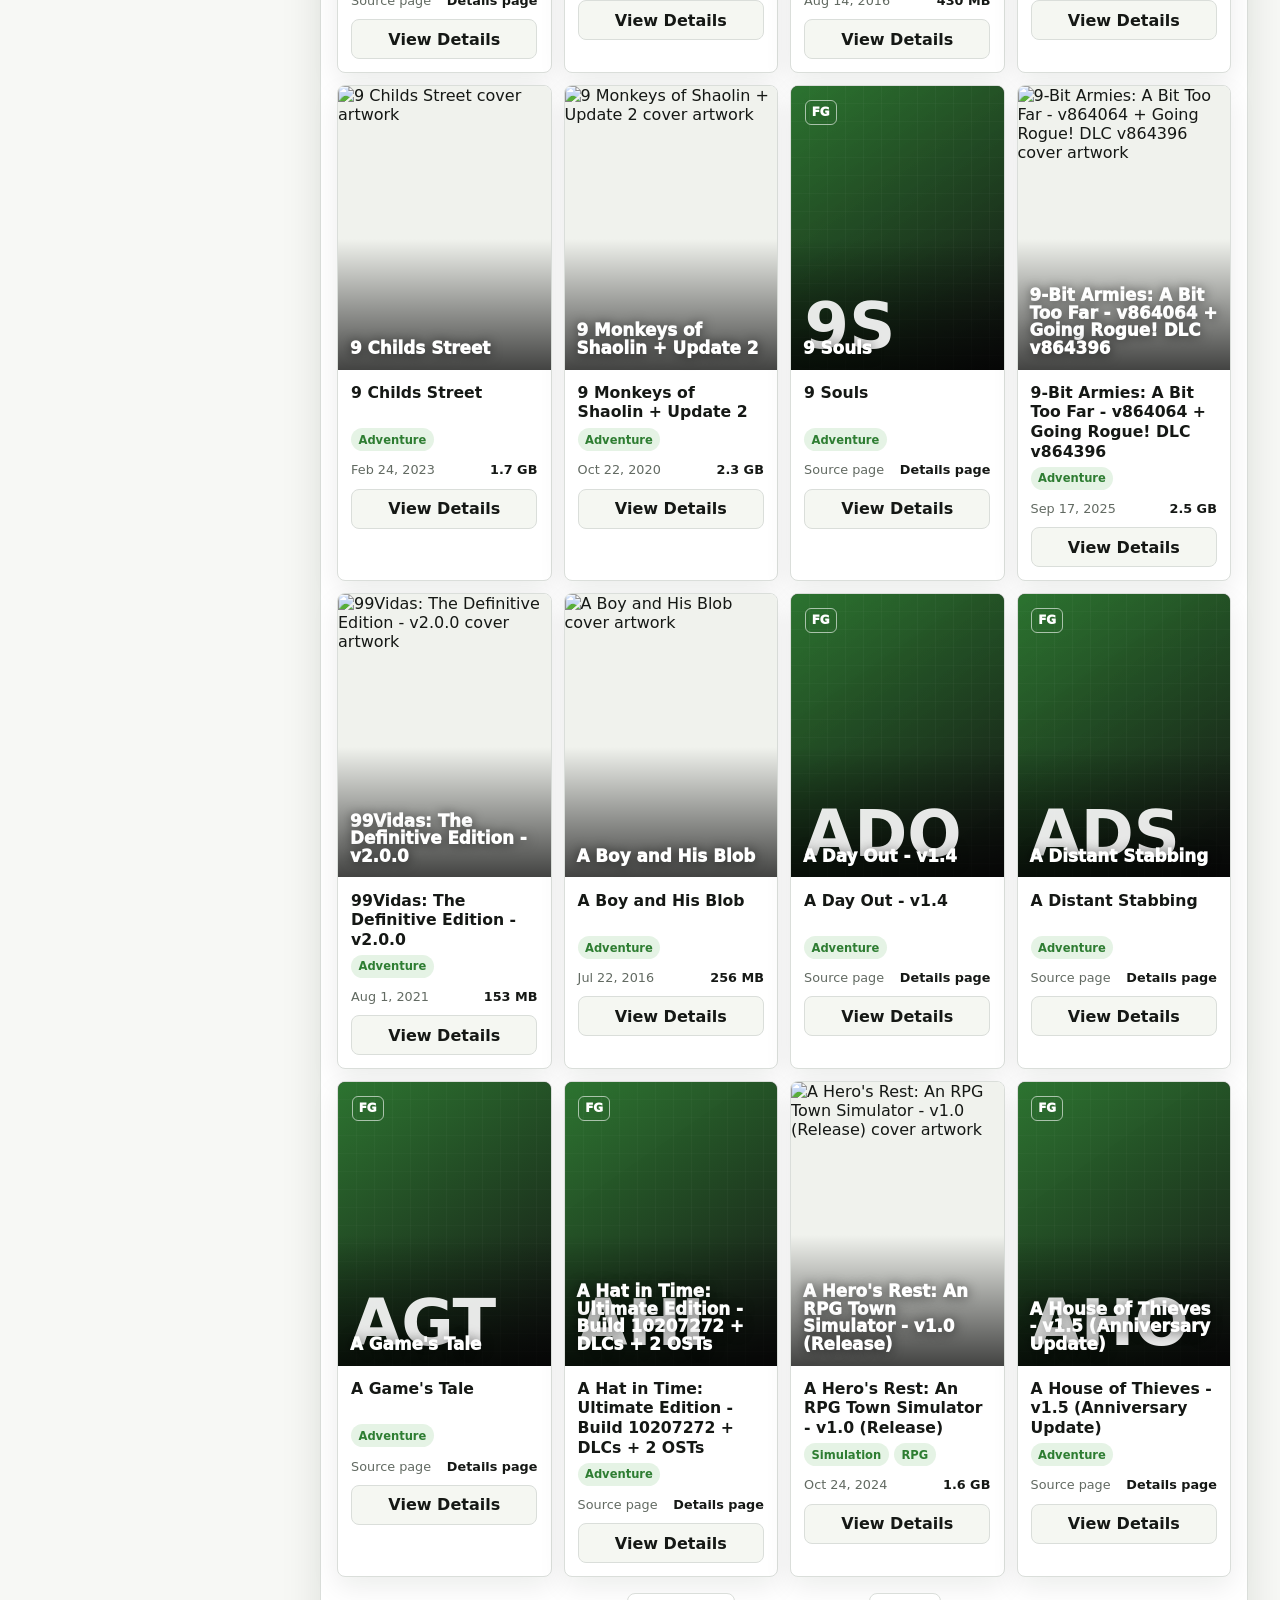
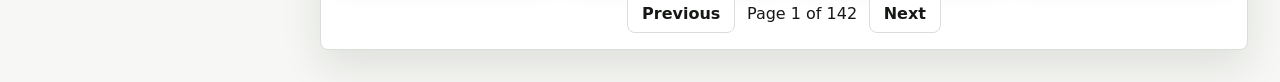
==== commit ed1af7d0: "updated calatolog file with new features" ====
--- a/catalog.html
+++ b/catalog.html
@@ -14,7 +14,8 @@
     <header class="site-header">
       <a class="brand" href="/" aria-label="FitGirl Catalog home">
         <span class="fitgirl-mark" aria-hidden="true">
-          <svg viewBox="0 0 48 48" role="img">
+          <img class="fitgirl-mark-image" src="assets/fitgirl-logo.png" alt="" onerror="this.style.display='none'; this.nextElementSibling.style.display='block'" />
+          <svg class="fitgirl-mark-fallback" viewBox="0 0 48 48" role="img">
             <circle cx="24" cy="24" r="22" />
             <path d="M15 29c2.5 5.5 15.5 5.5 18 0" />
             <path d="M16 19c4-8 14-8 18 0" />
@@ -35,6 +36,8 @@
         <a href="#results">Results</a>
         <a href="#safety">Safety</a>
       </nav>
+
+      <img class="corner-logo" src="assets/fitgirl-logo.png" alt="FitGirl logo" onerror="this.hidden=true" />
     </header>
 
     <main>
